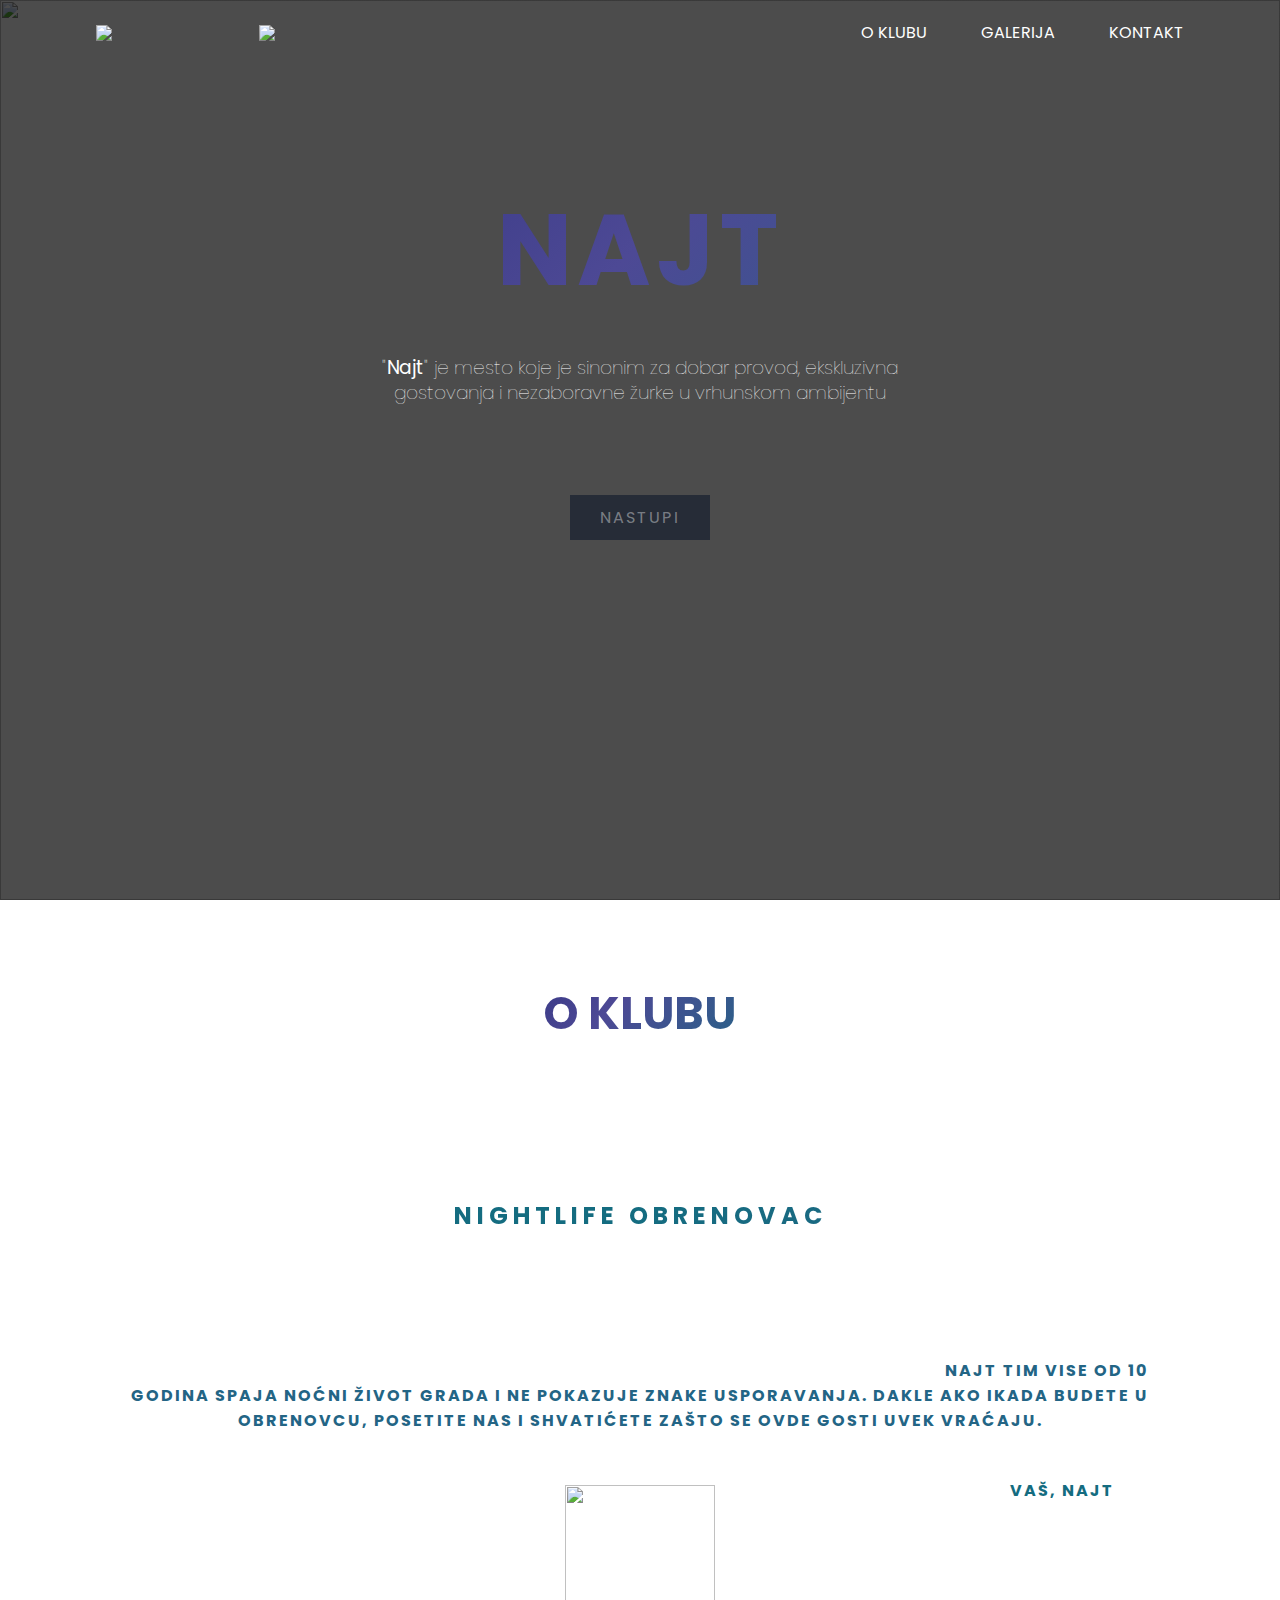
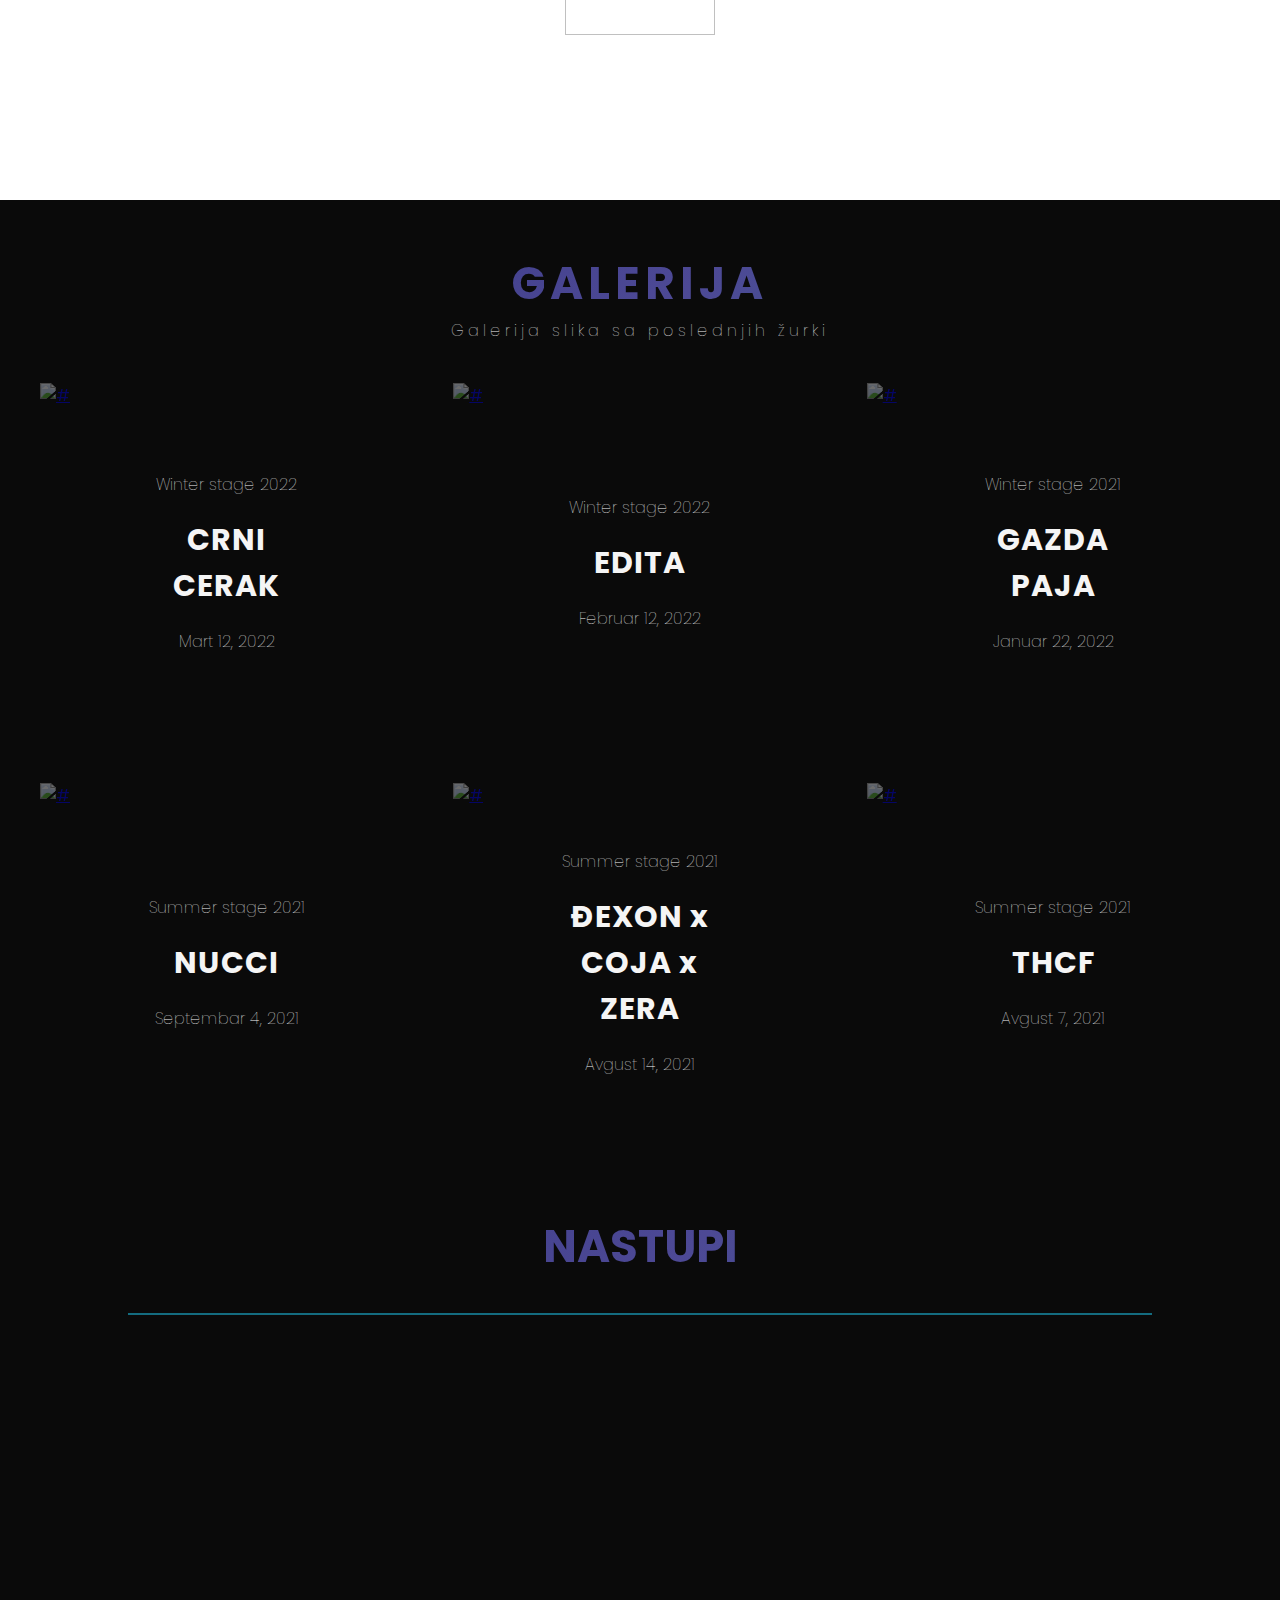
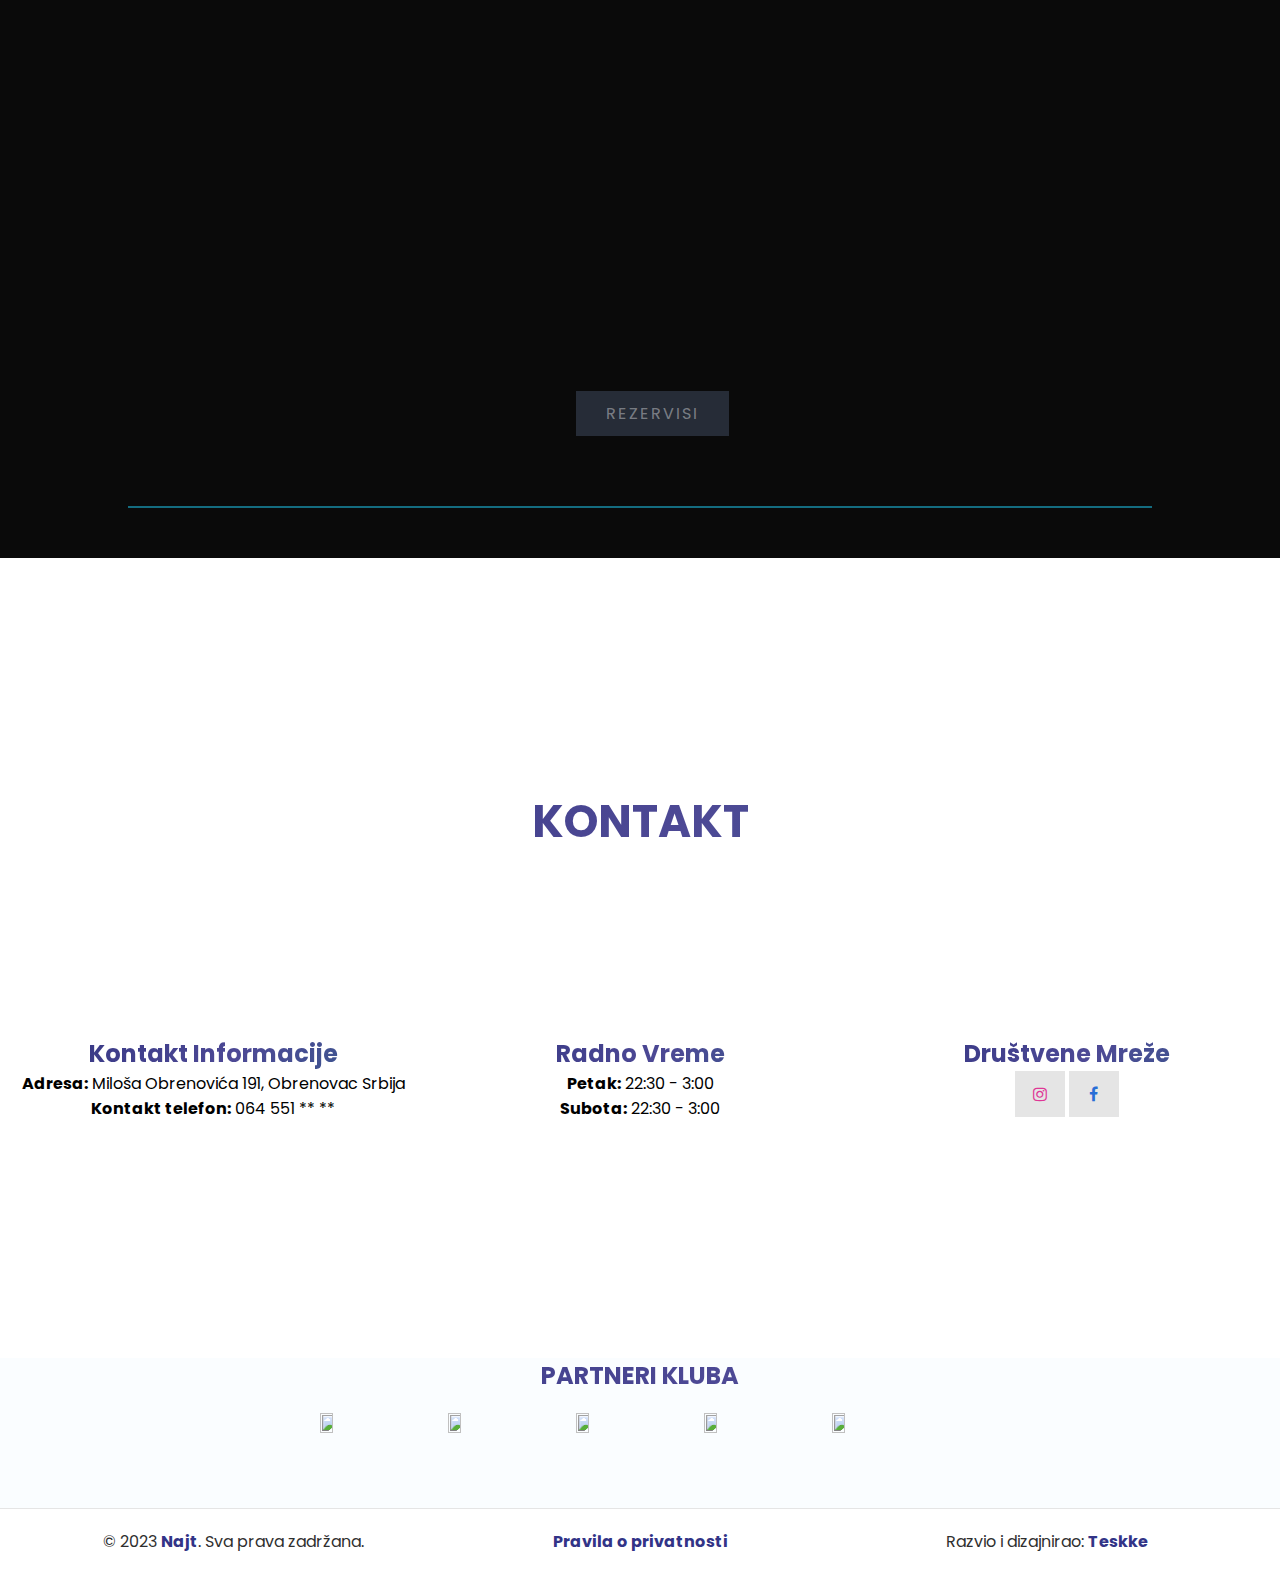
==== index.html @ e3f3c8f3 "Add files via upload" ====
<!DOCTYPE html>
<html lang="en">
<head>
    <meta charset="UTF-8">
    <meta http-equiv="X-UA-Compatible" content="IE=edge">
    <meta name="viewport" content="width=device-width, initial-scale=1.0">
    <link rel="stylesheet" type="text/css" href="style.css">
    <link rel="stylesheet" href="https://cdnjs.cloudflare.com/ajax/libs/font-awesome/4.7.0/css/font-awesome.min.css">
    <link rel="icon" href="images/logo.jpeg">
    <title>NAJT | OBRENOVAC</title>
</head>
<body onload="slider()">
    <div id="preloader">
        <div class="middle">
            <div class="bar bar1"></div>
            <div class="bar bar2"></div>
            <div class="bar bar3"></div>
            <div class="bar bar4"></div>
            <div class="bar bar5"></div>
            <div class="bar bar6"></div>
            <div class="bar bar7"></div>
            <div class="bar bar8"></div>
        </div>
    </div>
    <div class="hero">
        <div class="slider">
            <img src="images/najtpaja.jpeg" id="slideImg">
        </div>
        <div class="overlay">
            <div class="navbar">
                <div class="logo">
                    <img src="images/najtlogo.png">
                </div>
                <div class="logo">
                    <img src="images/note.png">
                </div>
                <div class="menu">
                    <a href="#oklubu">O KLUBU</a>
                    <a href="#ogalerija">GALERIJA</a>
                    <a href="#okontakt">KONTAKT</a>
                </div>
            </div>
            <div class="content">
                <h1>NAJT</h1>
                <h3>"<b>Najt</b>" je mesto koje je sinonim za dobar provod, ekskluzivna gostovanja
                     i nezaboravne žurke u vrhunskom ambijentu</h3>
                <a href="#events" class="button">
                    <span></span>
                    <span></span>
                    <span></span>
                    <span></span>
                    Nastupi
                </a>
            </div>
        </div>
    </div>
    <section class="onama">
        <h1 id="oklubu">O KLUBU</h1>
        <div class="klub">
           <h2>NIGHTLIFE OBRENOVAC</h2>
           <p>
              Obrenovac je grad koji zna da se provede i zabavi, a NAJT je srce gradske scene noćnog života.
              Najt je sada već legendarno mesto za noćni provod i dnevne žurke na obrenovačkim bazenima.
              Krasi ga fenomenalan pogled i prostor u kome se pomeraju granice dobrog provoda.
              Zaista jedinstveno i nezaboravno iskustvo u najpoznatijem obrenovačkom klubu.
              <span class="najttim">Najt tim vise od 10 godina spaja noćni život grada i ne pokazuje znake usporavanja.
              Dakle ako ikada budete u Obrenovcu, posetite nas i shvatićete zašto se ovde gosti uvek vraćaju.</span>
           </p>
           <span class="timnajt">Vaš, NAJT</span>
        </div>
        <div class="circle">
           <div class="text">
               <p>OBRENOVAC - NAJT - 2017 - OBRENOVAC - NAJT - 2017 - </p>
           </div>
       </div>
       <img src="images/note.png" class="onama-note">
     </section>
    <div class="galerija">
        <div class="title">
            <h2 id="ogalerija">GALERIJA</h2>
        </div>
        <p>Galerija slika sa poslednjih žurki</p>
        <div class="container">
            <div class="row">
                <a href="crnicerak.html" target="_blank" class="box box1">
                    <div class="box box1">
                        <img src="images/cc2022.jpeg" alt="#">
                        <div class="in-box">
                            <h4>Winter stage 2022</h4>
                            <h3>CRNI CERAK</h3>
                            <h4>Mart 12, 2022</h4>
                        </div>
                    </div>
                </a>
                <a href="edita.html" target="_blank" class="box box1">
                    <div class="box box1">
                        <img src="images/edita2022.jpeg" alt="#">
                        <div class="in-box">
                            <h4>Winter stage 2022</h4>
                            <h3>EDITA</h3>
                            <h4>Februar 12, 2022</h4>
                        </div>
                    </div>
                </a>
                <a href="paja.html" target="_blank" class="box box1">
                    <div class="box box1">
                        <img src="images/paja1.jpeg" alt="#">
                        <div class="in-box">
                            <h4>Winter stage 2021</h4>
                            <h3>GAZDA PAJA</h3>
                            <h4>Januar 22, 2022</h4>
                        </div>
                    </div>
                </a>
            </div>
            <div class="row">
                <a href="nucci.html" target="_blank" class="box box1">
                    <div class="box box1">
                        <img src="images/nucci2021.jpeg" alt="#">
                        <div class="in-box">
                            <h4>Summer stage 2021</h4>
                            <h3>NUCCI</h3>
                            <h4>Septembar 4, 2021</h4>
                        </div>
                    </div>
                </a>
                <a href="zera.html" target="_blank" class="box box1">
                    <div class="box box1">
                        <img src="images/zera2021.jpeg" alt="#">
                        <div class="in-box">
                            <h4>Summer stage 2021</h4>
                            <h3>ĐEXON x COJA x ZERA</h3>
                            <h4>Avgust 14, 2021</h4>
                        </div>
                    </div>
                </a>
            <a href="thcf.html" target="_blank" class="box box1">
                <div class="box box1">
                    <img src="images/thcf2021.jpeg" alt="#">
                    <div class="in-box">
                        <h4>Summer stage 2021</h4>
                        <h3>THCF</h3>
                        <h4>Avgust 7, 2021</h4>
                    </div>
                </div>
            </a>
        </div>
        </div>
    </div>
    <div id="events" class="nastupi">
        <h1>NASTUPI</h1>
        <hr>
        <div class="flex-nastup">
            <div class="nastup n1"></div>
            <div class="nastup n2"></div>
            <div class="nastup n3"></div>
            <div class="nastup n4"></div>
        </div>
        <a id="show-nastup" class="buton">
            <span></span>
            <span></span>
            <span></span>
            <span></span>
            Rezervisi
        </a>
        <div class="popup">
            <div class="close-btn">&times;</div>
            <div class="form">
                <h2>REZERVIŠI SVOJE MESTO</h2>
                <div class="form-element">
                    <label for="ime">Ime</label>
                    <input type="text" id="ime" placeholder="Unesite vaše ime...">
                </div>
                <div class="form-element">
                    <label for="prezime">Prezime</label>
                    <input type="text" id="prezime" placeholder="Unesite vaše prezime...">
                </div>
                <div class="form-element">
                    <label for="broj">Broj osoba</label>
                    <input type="number" id="broj">
                </div>
                <div class="form-element">
                    <label for="mesto">Izaberi mesto</label>
                    <select name="mesto" id="mesto">
                        <option value="#"></option>
                        <option value="sto">Sto</option>
                        <option value="duplisto">Dupli Sto</option>
                        <option value="separe">Separe</option>
                    </select>
                    <div class="form-element">
                        <label for="dogadjaj">Izaberi događaj</label>
                        <select name="dogadjaj" id="dogadjaj">
                            <option value="#"></option>
                            <option value="mahrina">Mahrina</option>
                            <option value="ccxlacku">Crni Cerak x Lacku</option>
                            <option value="coby">Coby</option>
                            <option value="amna">Amna</option>
                        </select>
                    </div>
                    <div class="form-element">
                        <button class="potvrdi" type="submit">Potvrdi</button>
                    </div>
                </div>
            </div>
        </div>
        <hr class="donjihr">
    </div>
    <section>
        <div class="kontakt">
              <div class="kon-naslov">
                 <h1 id="okontakt">KONTAKT</h1>
              </div>
              <div class="flex-kontakt">
                 <div class="informacije">
                    <h2>Kontakt Informacije</h2>
                    <p><b>Adresa:</b> Miloša Obrenovića 191, Obrenovac Srbija</p>
                    <p><b>Kontakt telefon:</b> 064 551 **  **</p>
                 </div>
                 <div class="radno-vreme">
                    <h2>Radno Vreme</h2>
                    <p><b>Petak:</b> 22:30 - 3:00</p>
                    <p><b>Subota:</b> 22:30 - 3:00</p>
                 </div>
                 <div class="drustvene-mreze">
                    <h2>Društvene Mreže</h2>
                    <a href="#" target="_blank" class="fa fa-instagram"></a>
                    <a href="#" target="_blank" class="fa fa-facebook"></a>
                 </div>
              </div>
        </div>
     </section>
    <div class="partneri">
        <div class="txt-partneri">
            <h2>PARTNERI KLUBA</h2>
        </div>
        <div class="partneri-photos">
            <img src="images/jegerlogo.png">
            <img src="images/johnnielogo.png">
            <img src="images/guaranalogo.png">
            <img src="images/greylogo.png">
            <img src="images/ruskilogo.png">
        </div>
    </div>
    <footer class="footer"> 
            <p>&copy; 2023 <span class="najt">Najt</span>. Sva prava zadržana.</p>
                <a href="policy.html" class="policy" target="_blank">Pravila o privatnosti</a>
                <span>Razvio i dizajnirao: <a href="https://www.instagram.com/teske_02/" target="_blank">Teskke</a></span>
    </footer>

<script>
            var loader = document.getElementById("preloader");

    window.addEventListener("load", function(){
        loader.style.display = "none";
    })
</script>
<script>
    const text = document.querySelector('.text p');
    text.innerHTML = text.innerText.split("").map(
        (char, i) =>
        `<span style="transform:rotate(${i*7}deg)">${char}</span>`
    ).join("");
</script>
<script src="popup.js"></script>
<script src="app.js"></script>
</body>
</html>
---- style.css ----
@import url('https://fonts.googleapis.com/css2?family=Poppins:wght@300;600&display=swap');

*{
    margin: 0;
    padding: 0;
    font-family: 'Poppins',sans-serif;
    box-sizing: border-box;
    scroll-behavior: smooth;
}

.hero{
    width: 100%;
    height: 100vh;
    position: relative;
    overflow: hidden;
}

.slider{
    width: 100%;
    height: 100vh;
    position: absolute;
    top: 0;
}

#slideImg{
    width: 100%;
    height: 100vh;
    animation: zoom 8s linear infinite;
}

@keyframes zoom {
    0%{
        transform: scale(1.3);
    }
    15%{
        transform: scale(1);
    }
    85%{
        transform: scale(1);
    }
    100%{
        transform: scale(1.3);
    }
}

.overlay{
    width: 100%;
    height: 100vh;
    background: linear-gradient(rgba(0,0,0,0.7),rgba(0,0,0,0.7));
    position: absolute;
    top: 0;
}

.navbar{
    width: 85%;
    display: flex;
    align-items: center;
    margin: 20px auto;
}

.logo{
    flex-basis: 15%;
}

.logo img{
    float: left;
    width: 120px;
    cursor: pointer;
    margin: none;
    padding: none;
}

.menu{
    flex: 1;
    align-items: center;
    text-align: right;
}

.menu a{
    width: 20px;
    margin-left: 50px;
    cursor: pointer;
    color: #fff;
    text-decoration: none;
    position: relative;
}

.menu a::after{
    content: '';
    width: 0%;
    height: 3px;
    position: absolute;
    bottom: -5px;
    left: 50%;
    transform: translateX(-50%);
    background-color: #2894ff;
    transition: width 0.3s;
}

.menu a:hover::after{
    width: 50%;
}

.content{
    width: 60%;
    margin: 80px auto 0;
    text-align: center;
    color: white;
}

.content h1{
    width: 100%;
    margin: auto;
    letter-spacing: 5px;
    font-size: 100px;
    text-transform: uppercase;
    background-image: linear-gradient(
      -225deg,
      #30327f 0%,
      #4d4995 29%,
      #236585 67%,
      #146c80 100%
    );
    background-size: auto auto;
    background-clip: border-box;
    background-size: 200% auto;
    color: #fff;
    background-clip: text;
    text-fill-color: transparent;
    -webkit-background-clip: text;
    -webkit-text-fill-color: transparent;
    animation: textclip 2s linear infinite;
    display: inline-block;
}

@keyframes textclip {
    to {
      background-position: 200% center;
    }
  }

@keyframes back{
    100%{
        background-position: 2000px 0;
    }
}

.content h3{
    width: 80%;
    margin: 30px auto 90px;
    font-weight: 100;
    line-height: 25px;
}

.button{
    position: relative;
    display: inline-block;
    padding: 10px 30px;
    text-decoration: none;
    text-transform: uppercase;
    color: rgba(255, 255, 255, 0.4);
    background: #262c37;
    letter-spacing: 2px;
    font-size: 16px;
    transition: 0.5s;
}

.button:hover{
    color: rgba(255, 255, 255, 1);
}

.button span{
    display: block;
    position: absolute;
    background-color: #146c80;
}

.button span:nth-child(1){
    left: 0;
    bottom: 0;
    width: 1px;
    height: 100%;
    transform: scaleY(0);
    transform-origin: top;
    transition: transform 0.5s;
}

.button:hover span:nth-child(1){
    transform: scaleY(1);
    transform-origin: bottom;
    transition: transform 0.5s;
}

.button span:nth-child(2){
    left: 0;
    bottom: 0;
    width: 100%;
    height: 1px;
    transform: scaleY(0);
    transform-origin: right;
    transition: transform 0.5s;
}

.button:hover span:nth-child(2){
    transform: scaleY(1);
    transform-origin: left;
    transition: transform 0.5s;
}

.button span:nth-child(3){
    right: 0;
    bottom: 0;
    width: 1px;
    height: 100%;
    transform: scaleY(0);
    transform-origin: top;
    transition: transform 0.5s;
}

.button:hover span:nth-child(3){
    transform: scaleY(1);
    transform-origin: bottom;
    transition: transform 0.5s;
}

.button span:nth-child(4){
    left: 0;
    top: 0;
    width: 100%;
    height: 1px;
    transform: scaleY(0);
    transform-origin: right;
    transition: transform 0.5s;
    transition-delay: 0.3s;
}

.button:hover span:nth-child(4){
    transform: scaleY(1);
    transform-origin: left;
    transition: transform 0.5s;
}

#preloader{
    background: black;
    height: 100vh;
    width: 100%;
    position: fixed;
    z-index: 100;
}

.middle{
    position: absolute;
    top: 50%;
    left: 50%;
    transform: translate(-50%,-50%);
}

.bar{
    width: 6px;
    height: 40px;
    background: transparent;
    display: inline-block;
    transform-origin: bottom center;
    animation: loading 1.5s ease-in-out infinite;
}

.bar1{
    animation-delay: 0.1s;
}
.bar2{
    animation-delay: 0.2s;
}
.bar3{
    animation-delay: 0.3s;
}
.bar4{
    animation-delay: 0.4s;
}
.bar5{
    animation-delay: 0.5s;
}
.bar6{
    animation-delay: 0.6s;
}
.bar7{
    animation-delay: 0.7s;
}
.bar8{
    animation-delay: 0.8s;
}

@keyframes loading {
    0%{
        transform: scaleY(0.1);
        background: #028188;
    }
    50%{
        transform: scaleY(1);
        background: #323487;
    }
    100%{
        transform: scaleY(0.1);
        background: transparent;
    }
}

.footer{
    display: flex;
    justify-content: space-around;
    padding: 20px 30px 15px 30px;
    color: #2f2f2f;
    background-color: #fff;
    border-top: 1px solid #e5e5e5;
    align-items: center;
    text-align: center;
    justify-content: space-around;
}

.footer > *{
    flex: 1 100%;
}

.footer a{
    font-weight: bold;
    text-decoration: none;
    color: #323487;
    transition: 0.3s;
}

.footer a:hover{
    color: #028188;
}

.footer p .najt{
    font-weight: bold;
    color: #323487;
}

.galerija{
    margin: 0;
    padding: 0;
    box-sizing: border-box;
    min-height: 100vh;
    font-family: 'Poppins' sans-serif;
    background: #0a0a0a;
}

.galerija .title{
    color: whitesmoke;
    display: flex;
    justify-content: center;
    background-image: linear-gradient(
        -225deg,
        #30327f 0%,
        #4d4995 29%,
        #236585 67%,
        #146c80 100%
      );
      background-size: auto auto;
      background-clip: border-box;
      background-size: 200% auto;
      color: #fff;
      background-clip: text;
      text-fill-color: transparent;
      -webkit-background-clip: text;
      -webkit-text-fill-color: transparent;
      animation: textclip 2s linear infinite;
}

.title h2{
    margin-top: 50px;
    font-size: 45px;
    letter-spacing: 5px;
}
.galerija p{
    display: flex;
    justify-content: center;
    color: whitesmoke;
    letter-spacing: 4px;
    font-weight: lighter;
}

.container{
    margin: 20px;
    margin-bottom: 0;
}

.row{
    width: 100%;
	display: flex;
	justify-content: center;
	flex-wrap: wrap;
}

.box{
	position: relative;
	flex: 1;
	max-width: 460px;
	height: 380px;
	margin: 10px;
    object-fit: cover;
}

@media (max-width: 1080px){
	.box{
		flex: 100%;
		max-width: 480px;
	}
}

 .box img{
    width: 100%;
    height: 100%;
    opacity: 0.4;
    transition: all 2s ease;
 }
  
  .box img:hover {
    transform: scale(0.9);
  }
    

 .box1 img {
    object-fit: cover;
}

.in-box{
    position: absolute;
    top: 50%;
    left: 50%;
    transform: translate(-50%, -50%);
    text-align: center;
    color: whitesmoke;
}

.in-box h4{
    margin-bottom: 20px;
    font-weight: lighter;
}
 .in-box h3{
    margin-bottom: 20px;
    font-size: 30px;
    letter-spacing: 1px;
 }

 .partneri{
    background-color: #fafdff;
    margin-top: 0;
 }

 .txt-partneri{
    display: flex;
    justify-content: center;
    margin-bottom: 20px;
    background-image: linear-gradient(
        -225deg,
        #30327f 0%,
        #4d4995 29%,
        #236585 67%,
        #146c80 100%
      );
      background-size: auto auto;
      background-clip: border-box;
      background-size: 200% auto;
      color: #fff;
      background-clip: text;
      text-fill-color: transparent;
      -webkit-background-clip: text;
      -webkit-text-fill-color: transparent;
      animation: textclip 2s linear infinite;
 }

 .partneri-photos{
    display: flex;
    justify-content: center;
 }

 .partneri-photos img{
    margin-bottom: 10px;
    width: 10%;
    aspect-ratio: 3/2;
    object-fit: contain;
 }

 .kontakt{
    background: url(images/kontaktpozadina1.svg);
    margin: 0;
    padding: 0;
    height: 800px;
  }
  
  .kon-naslov{
    color: wheat;
    text-align: center;
    position: relative;
    top: 180px;
  }
  
  .flex-kontakt{
    margin-top: 350px;
    position: relative;
    display: flex;
    flex-direction: row;
    text-align: center;
  }
  
  .informacije{
    padding: 10px;
    flex: 50%;
  }
  
  .radno-vreme{
    padding: 10px;
    flex: 50%;
  }
  
  .drustvene-mreze{
    padding: 10px;
    flex: 50%;
  }
  
  @media (max-width:800px){
    .flex-kontakt{
      flex-direction: column;
    }
  }
  
  .kontakt h2{
    background-image: linear-gradient(
      -225deg,
      #30327f 0%,
      #4d4995 29%,
      #236585 67%,
      #146c80 100%
    );
    background-size: auto auto;
    background-clip: border-box;
    background-size: 200% auto;
    color: #fff;
    background-clip: text;
    text-fill-color: transparent;
    -webkit-background-clip: text;
    -webkit-text-fill-color: transparent;
    animation: textclip 2s linear infinite;
  }
  
  @keyframes textclip {
    to {
      background-position: 200% center;
    }
  }
  
  .kontakt h1{
    font-size: 45px;
    background-image: linear-gradient(
      -225deg,
      #30327f 0%,
      #4d4995 29%,
      #236585 67%,
      #146c80 100%
    );
    background-size: auto auto;
    background-clip: border-box;
    background-size: 200% auto;
    color: #fff;
    background-clip: text;
    text-fill-color: transparent;
    -webkit-background-clip: text;
    -webkit-text-fill-color: transparent;
    animation: textclip 2s linear infinite;
  }
  
  .fa{
    padding: 15px;
    font-size: 30px;
    width: 50px;
    text-align: center;
    text-decoration: none;
    background-color: #e5e5e5;
  }
  
  .fa-instagram{
    color: #df3796;
  }
  
  .fa-facebook{
    color: #286ed6;
  }
  
  .fa-instagram:hover{
    background: linear-gradient(to right, #ff3019 0%,#c90477 100%);
    color: #fff;
    box-shadow: 0px 10px 30px rgba(0, 0, 0, 0.10);
  }
  
  .fa-facebook:hover{
    background-color: #286ed6;
    color: #fff;
    box-shadow: 0px 10px 30px rgba(0, 0, 0, 0.10);
  }


  .onama{
    position: relative;
    width: 100%;
    height: 100vh;
    display: flex;
    justify-content: center;
    align-items: center;
    background: url(images/bgimg1.png);
    color: #fff;
}

.onama h1{
    position: absolute;
    top: 30px;
    font-size: 45px;
    background-image: linear-gradient(
      -225deg,
      #30327f 0%,
      #4d4995 29%,
      #236585 67%,
      #146c80 100%
    );
    background-size: auto auto;
    background-clip: border-box;
    background-size: 200% auto;
    color: #fff;
    background-clip: text;
    text-fill-color: transparent;
    -webkit-background-clip: text;
    -webkit-text-fill-color: transparent;
    animation: textclip 2s linear infinite;
}

.onama .klub{
    max-width: 82%;
}

.onama h2{
  background-image: linear-gradient(
    -225deg,

    #146c80 25%,
    #236585 50%,
    #4d4995 75%,
    #30327f 100%
  );
  background-size: auto auto;
  background-clip: border-box;
  background-size: 200% auto;
  color: #fff;
  background-clip: text;
  text-fill-color: transparent;
  -webkit-background-clip: text;
  -webkit-text-fill-color: transparent;
  animation: textclip 2s linear infinite;
  text-align: center;
  letter-spacing: 5px;
  text-transform: uppercase;
  font: 30px;
  color: #fff;
  margin-bottom: 50px;
}

.onama p{
  text-align: center;
  letter-spacing: 2px;
  font: 20px;
  color: #fff;
  text-transform: uppercase;
  margin-bottom: 45px;
}

.timnajt{
  font: 20px;
  text-transform: uppercase;
  letter-spacing: 2px;
  float: right;
  margin-right: 50px;
  color: #146c80;
  font-weight: bold;
}

.najttim{
  text-align: center;
  letter-spacing: 2px;
  font: 20px;
  color: #236585;
  text-transform: uppercase;
  margin-bottom: 45px;
  font-weight: bold;
}

.circle{
  position: absolute;
  width: 200px;
  height: 200px;
  border-radius: 50%;
  background: transparent;
  display: flex;
  justify-content: center;
  align-items: center;
  top: 65vh;
  left: 150px;
}

.text{
  color: #236585;
  position: absolute;
  width: 100%;
  height: 100%;
  animation: rotateText 20s linear infinite;
}

@keyframes rotateText{
  0%{
      transform: rotate(0deg);
  }
  100%{
      transform: rotate(360deg);
  }
}

.text span{
  position: absolute;
  left: 50%;
  font-size: 1.2em;
  transform-origin: 0 100px;
}

.onama-note{
  display: block;
  position: absolute;
  width: 150px;
  height: 150px;
  top: 65vh;
}

@media (max-width:1050px){
  .circle{
    display: none;
  }
}

@media (max-width:700px){
  .onama-note{
    display: none;
  }
}


.nastupi{
  display: block;
    box-sizing: border-box;
    width: 100%;
    background: #0a0a0a;
    min-height: 100vh;
}


h1{
    padding-top: 50px;
    text-align: center;
    font-size: 45px;
    color: whitesmoke;
    font-family: 'Poppins'sans-serif;
    background-image: linear-gradient(
        -225deg,
        #30327f 0%,
        #4d4995 29%,
        #236585 67%,
        #146c80 100%
      );
      background-size: auto auto;
      background-clip: border-box;
      background-size: 200% auto;
      color: #fff;
      background-clip: text;
      text-fill-color: transparent;
      -webkit-background-clip: text;
      -webkit-text-fill-color: transparent;
      animation: textclip 2s linear infinite;
}

@keyframes textclip {
    to {
      background-position: 200% center;
    }
  }

hr{
	grid-column: 1/-1;
	width: 80%;
	margin: 0 auto;
	margin-top: 2rem;
	margin-bottom: 1rem;
	border: none;
	border-top: 2px solid #146c80;
}

.flex-nastup{
  display: flex;
  align-items: center;
  justify-content: space-around;
}

.nastup{
  width: 310px;
  height: 500px;
  margin: 20px;
  margin-top: 70px;
  background-color: blue;
}

.n1{
  background: url(images/amnanastup.jpg);
  background-size: cover;
}

.n2{
  background: url(images/cibynastup.jpg);
  background-size: cover;
}

.n3{
  background: url(images/cclackunastup.jpg);
  background-size: cover;
}

.n4{
  background: url(images/mahrinanastup.jpg);
  background-size: cover;
}

.buton{
  position: relative;
  display: inline-block;
  margin-top: 70px;
  margin-bottom: 70px;
  left: 45%;
  padding: 10px 30px;
  text-decoration: none;
  text-transform: uppercase;
  color: rgba(255, 255, 255, 0.4);
  background: #262c37;
  letter-spacing: 2px;
  font-size: 16px;
  transition: 0.5s;
}

.buton:hover{
  color: rgba(255, 255, 255, 1);
}

.buton span{
  display: block;
  position: absolute;
  background-color: #146c80;
}

.buton span:nth-child(1){
  left: 0;
  bottom: 0;
  width: 1px;
  height: 100%;
  transform: scaleY(0);
  transform-origin: top;
  transition: transform 0.5s;
}

.buton:hover span:nth-child(1){
  transform: scaleY(1);
  transform-origin: bottom;
  transition: transform 0.5s;
}

.buton span:nth-child(2){
  left: 0;
  bottom: 0;
  width: 100%;
  height: 1px;
  transform: scaleY(0);
  transform-origin: right;
  transition: transform 0.5s;
}

.buton:hover span:nth-child(2){
  transform: scaleY(1);
  transform-origin: left;
  transition: transform 0.5s;
}

.buton span:nth-child(3){
  right: 0;
  bottom: 0;
  width: 1px;
  height: 100%;
  transform: scaleY(0);
  transform-origin: top;
  transition: transform 0.5s;
}

.buton:hover span:nth-child(3){
  transform: scaleY(1);
  transform-origin: bottom;
  transition: transform 0.5s;
}

.buton span:nth-child(4){
  left: 0;
  top: 0;
  width: 100%;
  height: 1px;
  transform: scaleY(0);
  transform-origin: right;
  transition: transform 0.5s;
  transition-delay: 0.3s;
}

.buton:hover span:nth-child(4){
  transform: scaleY(1);
  transform-origin: left;
  transition: transform 0.5s;
}

.donjihr{
  grid-column: 1/-1;
	width: 80%;
	margin: 0 auto;
	border: none;
	border-top: 2px solid #146c80;
  padding-bottom: 50px;
}


.popup{
  position: absolute;
  top: -150%;
  left: 50%;
  transform: translate(-50%, -50%) scale(1.25);
  width: 400px;
  padding: 20px 30px;
  background: #fff;
  box-shadow: 2px 2px 5px 5px rgba(0, 0, 0, 0.15);
  border-radius: 10px;
  transition: top 0ms ease-in-out 200ms,
              opacity 200ms ease-in-out 0ms
              transform 20ms ease-in-out 0ms;
}

.popup.active{
  top: 380%;
  opacity: 1;
  transform: translate(-50%, -50%) scale(1);
  transition: top 0ms ease-in-out 0ms,
              opacity 200ms ease-in-out 0ms,
              transform 20ms ease-in-out 0ms;
}

.popup .close-btn{
  position: absolute;
  top: 10px;
  right: 10px;
  width: 15px;
  height: 15px;
  color: #888;
  text-align: center;
  line-height: 15px;
  border-radius: 15px;
  cursor: pointer;
}

.popup .form h2{
  text-align: center;
  color: #222;
  margin: 10px 0px 20px;
  font-size: 25px;
}

.popup .form .form-element{
  margin: 15px 0px;
}

.popup .form .form-element label{
  font-size: 14px;
  color: #222;
}

.popup .form .form-element input[type="text"],
.popup .form .form-element input[type="number"]{
  margin-top: 5px;
  display: block;
  width: 90%;
  padding: 10px;
  outline: none;
  border: 1px solid #aaa;
  border-radius: 5px;
}

.popup .form .form-element input[type="number"]{
  width: 30%;
}

.popup .form .form-element select{
  display: block;
  margin-top: 5px;
  width: 30%;
  padding: 10px;
  outline: none;
  border-radius: 5px;
}

.popup .form .form-element button{
  width: 100%;
  height: 40px;
  border: none;
  outline: none;
  font-size: 15px;
  background: #222;
  color: #f5f5f5;
  border-radius: 10px;
  cursor: pointer;
}
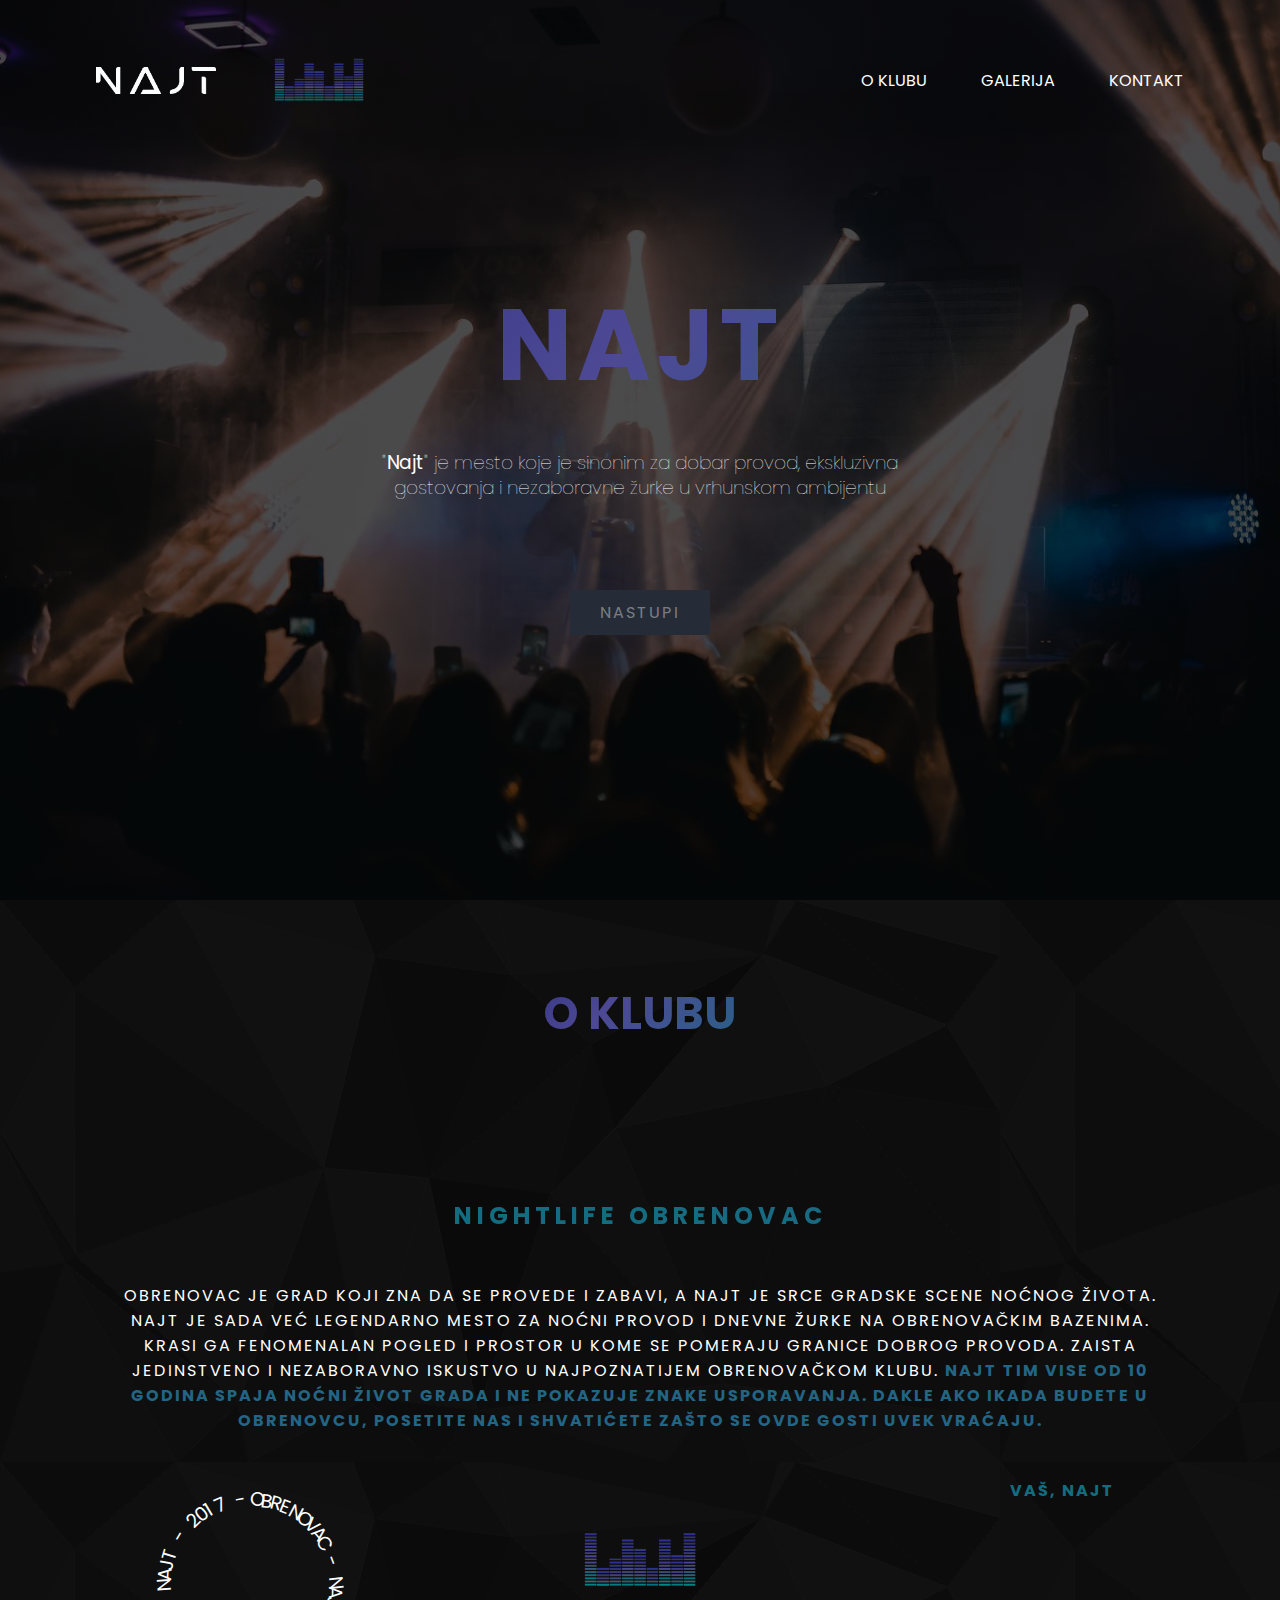
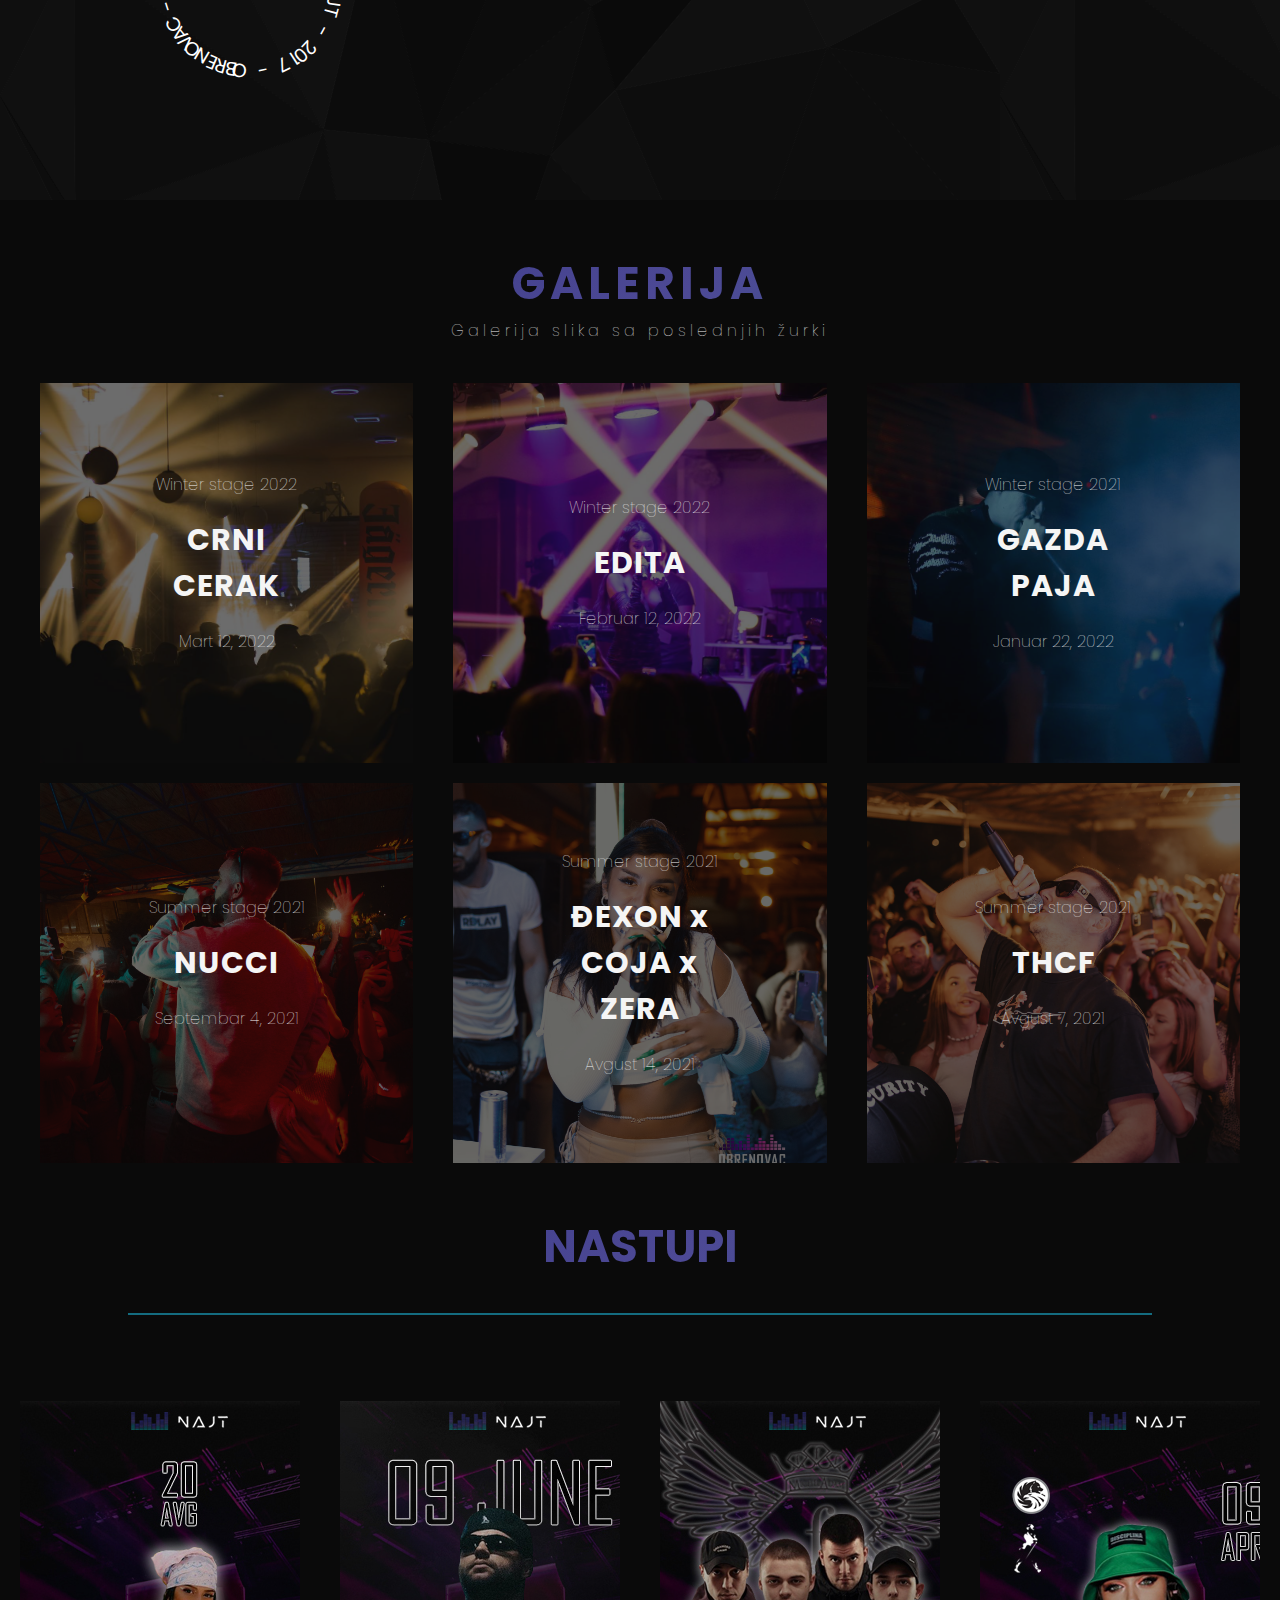
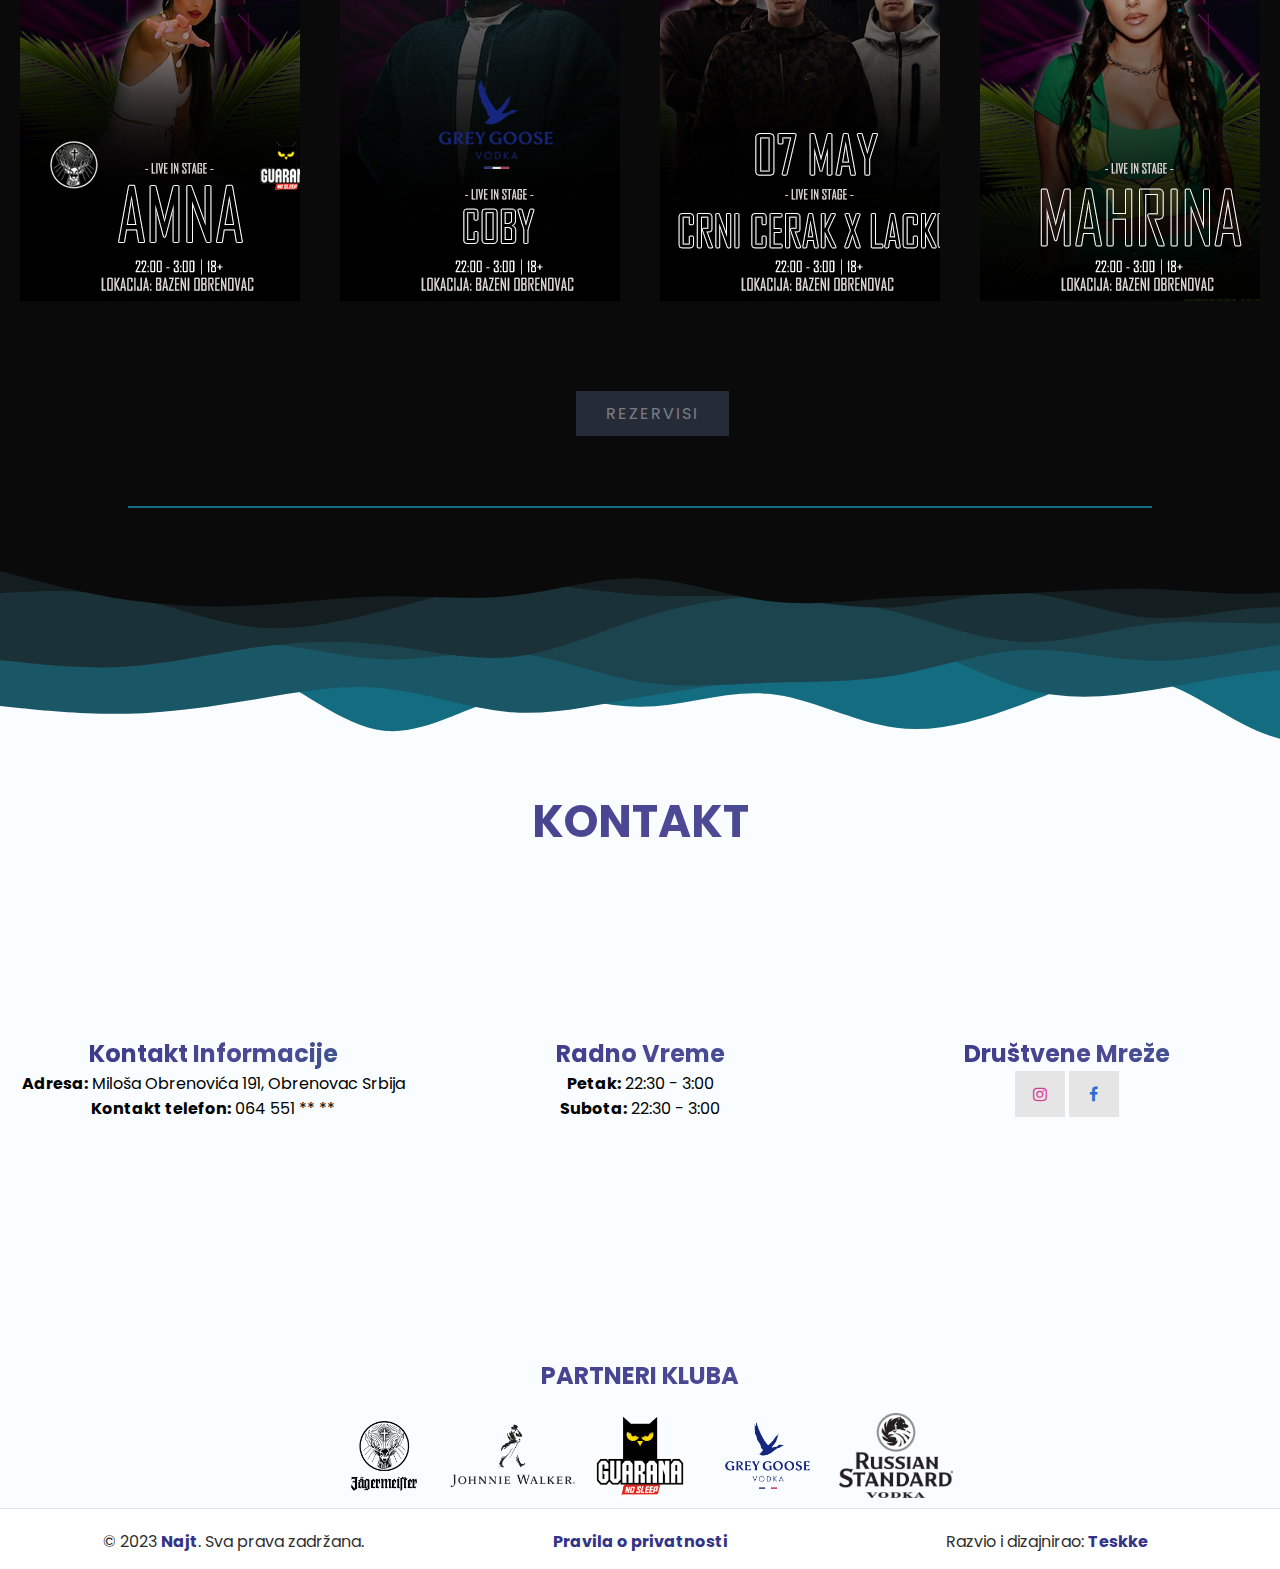
==== commit 9aab4e1a: "Add files via upload" ====
--- a/index.html
+++ b/index.html
@@ -6,7 +6,7 @@
     <meta name="viewport" content="width=device-width, initial-scale=1.0">
     <link rel="stylesheet" type="text/css" href="style.css">
     <link rel="stylesheet" href="https://cdnjs.cloudflare.com/ajax/libs/font-awesome/4.7.0/css/font-awesome.min.css">
-    <link rel="icon" href="images/logo.jpeg">
+    <link rel="icon" href="images/slike/logo.jpeg">
     <title>NAJT | OBRENOVAC</title>
 </head>
 <body onload="slider()">
@@ -24,15 +24,15 @@
     </div>
     <div class="hero">
         <div class="slider">
-            <img src="images/najtpaja.jpeg" id="slideImg">
+            <img src="images/slike/najtpaja.jpeg" id="slideImg">
         </div>
         <div class="overlay">
             <div class="navbar">
                 <div class="logo">
-                    <img src="images/najtlogo.png">
+                    <img src="images/slike/najtlogo.png">
                 </div>
                 <div class="logo">
-                    <img src="images/note.png">
+                    <img src="images/slike/note.png">
                 </div>
                 <div class="menu">
                     <a href="#oklubu">O KLUBU</a>
@@ -73,7 +73,7 @@
                <p>OBRENOVAC - NAJT - 2017 - OBRENOVAC - NAJT - 2017 - </p>
            </div>
        </div>
-       <img src="images/note.png" class="onama-note">
+       <img src="images/slike/note.png" class="onama-note">
      </section>
     <div class="galerija">
         <div class="title">
@@ -84,7 +84,7 @@
             <div class="row">
                 <a href="crnicerak.html" target="_blank" class="box box1">
                     <div class="box box1">
-                        <img src="images/cc2022.jpeg" alt="#">
+                        <img src="images/slike/cc2022.jpeg" alt="#">
                         <div class="in-box">
                             <h4>Winter stage 2022</h4>
                             <h3>CRNI CERAK</h3>
@@ -94,7 +94,7 @@
                 </a>
                 <a href="edita.html" target="_blank" class="box box1">
                     <div class="box box1">
-                        <img src="images/edita2022.jpeg" alt="#">
+                        <img src="images/slike/edita2022.jpeg" alt="#">
                         <div class="in-box">
                             <h4>Winter stage 2022</h4>
                             <h3>EDITA</h3>
@@ -104,7 +104,7 @@
                 </a>
                 <a href="paja.html" target="_blank" class="box box1">
                     <div class="box box1">
-                        <img src="images/paja1.jpeg" alt="#">
+                        <img src="images/slike/paja1.jpeg" alt="#">
                         <div class="in-box">
                             <h4>Winter stage 2021</h4>
                             <h3>GAZDA PAJA</h3>
@@ -116,7 +116,7 @@
             <div class="row">
                 <a href="nucci.html" target="_blank" class="box box1">
                     <div class="box box1">
-                        <img src="images/nucci2021.jpeg" alt="#">
+                        <img src="images/slike/nucci2021.jpeg" alt="#">
                         <div class="in-box">
                             <h4>Summer stage 2021</h4>
                             <h3>NUCCI</h3>
@@ -126,7 +126,7 @@
                 </a>
                 <a href="zera.html" target="_blank" class="box box1">
                     <div class="box box1">
-                        <img src="images/zera2021.jpeg" alt="#">
+                        <img src="images/slike/zera2021.jpeg" alt="#">
                         <div class="in-box">
                             <h4>Summer stage 2021</h4>
                             <h3>ĐEXON x COJA x ZERA</h3>
@@ -136,7 +136,7 @@
                 </a>
             <a href="thcf.html" target="_blank" class="box box1">
                 <div class="box box1">
-                    <img src="images/thcf2021.jpeg" alt="#">
+                    <img src="images/slike/thcf2021.jpeg" alt="#">
                     <div class="in-box">
                         <h4>Summer stage 2021</h4>
                         <h3>THCF</h3>
@@ -234,11 +234,11 @@
             <h2>PARTNERI KLUBA</h2>
         </div>
         <div class="partneri-photos">
-            <img src="images/jegerlogo.png">
-            <img src="images/johnnielogo.png">
-            <img src="images/guaranalogo.png">
-            <img src="images/greylogo.png">
-            <img src="images/ruskilogo.png">
+            <img src="images/slike/jegerlogo.png">
+            <img src="images/slike/johnnielogo.png">
+            <img src="images/slike/guaranalogo.png">
+            <img src="images/slike/greylogo.png">
+            <img src="images/slike/ruskilogo.png">
         </div>
     </div>
     <footer class="footer"> 
--- a/style.css
+++ b/style.css
@@ -483,7 +483,7 @@
  }
 
  .kontakt{
-    background: url(images/kontaktpozadina1.svg);
+    background: url(images/slike/kontaktpozadina1.svg);
     margin: 0;
     padding: 0;
     height: 800px;
@@ -607,7 +607,7 @@
     display: flex;
     justify-content: center;
     align-items: center;
-    background: url(images/bgimg1.png);
+    background: url(images/slike/bgimg1.png);
     color: #fff;
 }
 
@@ -814,22 +814,22 @@
 }
 
 .n1{
-  background: url(images/amnanastup.jpg);
+  background: url(images/slike/amnanastup.jpg);
   background-size: cover;
 }
 
 .n2{
-  background: url(images/cibynastup.jpg);
+  background: url(images/slike/cibynastup.jpg);
   background-size: cover;
 }
 
 .n3{
-  background: url(images/cclackunastup.jpg);
+  background: url(images/slike/cclackunastup.jpg);
   background-size: cover;
 }
 
 .n4{
-  background: url(images/mahrinanastup.jpg);
+  background: url(images/slike/mahrinanastup.jpg);
   background-size: cover;
 }
 
